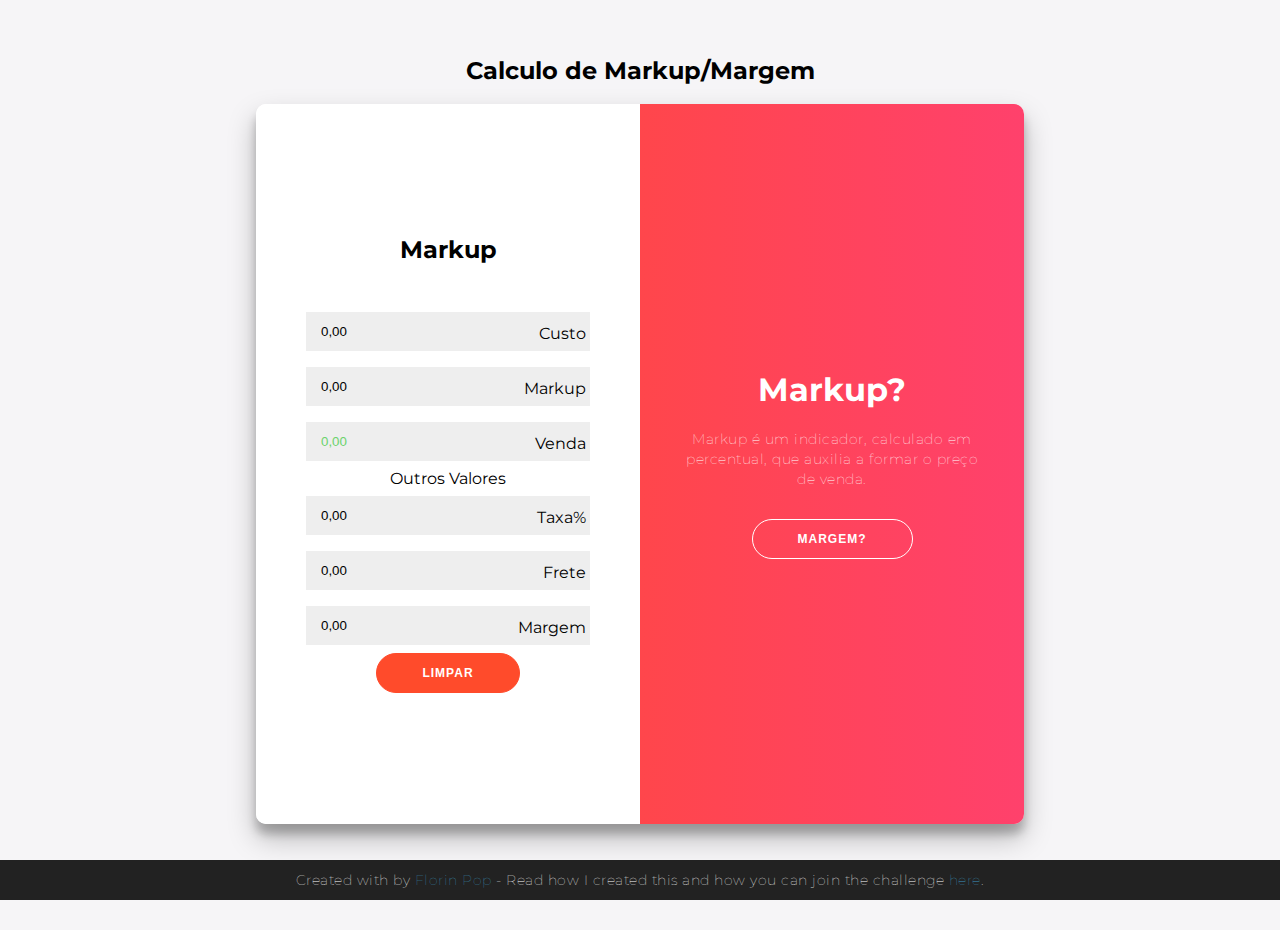
==== index.html @ 12caea39 "dashfafghdfjosdfs" ====
<!DOCTYPE html>
<html lang="pt">
<head>
    <meta charset="UTF-8">
    <meta http-equiv="X-UA-Compatible" content="IE=edge">
    <meta name="viewport" content="width=device-width, initial-scale=1.0">
    <link rel="stylesheet" href="style/style.css">
    <title>Calculadora De Lucro</title>
</head>
<body>
	<script src="https://ajax.googleapis.com/ajax/libs/jquery/2.1.1/jquery.min.js"></script>
    <h2>Calculo de Markup/Margem</h2>
<div class="container" id="container">
	<div class="form-container sign-up-container">
		<form action="#">
			<h2>Margem</h2>
			<div class="social-container">
				<label for="custo">Custo</label>
				<input class="input-medium focused span6 calc" name="custo" id="custo" type="text" value="0,00"/>
				<label for="margem">Margem</label>
				<input class="input-medium focused span6 calc" name="margem" id="margem"  type="text" value="0,00"/>
				<label for="venda">Venda</label>
				<input class="input-medium focused span6 result" name="venda" id="venda" readonly="readonly" type="text" value="0,00"/>
				<div>Outros Valores</div>
				<label for="taxa">Taxa%</label>
				<input class="input-medium focused span6 calc" name="taxa" id="taxa"  type="text" value="0,00"/>
				<label for="frete">Frete</label>
				<input class="input-medium focused span6 calc" name="frete" id="frete"  type="text" value="0,00"/>
				<label for="markup">Markup</label>
				<input class="input-medium focused span6 calc" name="markup" id="markup" readonly="readonly" type="text" value="0,00"/>
				<button type="reset">Limpar</button>
			</div>
		</form>
	</div>
	<div class="form-container sign-in-container">
		<form action="#">
			<h2>Markup</h2>
			<div class="social-container">
				<label for="custo0">Custo</label>
				<input class="input-medium focused span6 calc" name="custo0" id="custo0" type="text" value="0,00"/>
				<label for="markup0">Markup</label>
				<input class="input-medium focused span6 calc" name="markup0" id="markup0"  type="text" value="0,00"/>
				<label for="venda0">Venda</label>
				<input class="input-medium focused span6 result" name="venda0" id="venda0" readonly="readonly" type="text" value="0,00"/>
				<div>Outros Valores</div>
				<label for="taxa0">Taxa%</label>
				<input class="input-medium focused span6 calc" name="taxa0" id="taxa0"  type="text" value="0,00"/>
				<label for="frete0">Frete</label>
				<input class="input-medium focused span6 calc" name="frete0" id="frete0"  type="text" value="0,00"/>
				<label for="margem0">Margem</label>
				<input class="input-medium focused span6 calc" name="margem0" id="margem0" readonly="readonly" type="text" value="0,00"/>
				<button type="reset">Limpar</button>
			</div>			
		</form>
	</div>
	<div class="overlay-container">
		<div class="overlay">
			<div class="overlay-panel overlay-left">
				<h1>Margem?</h1>
				<p>Margem de lucro é um valor absoluto, cujo cálculo é feito com o preço de venda já formado, mostrando qual foi a rentabilidade obtida.</p>
				<button class="ghost" id="signIn">Markup?</button>
			</div>
			<div class="overlay-panel overlay-right">
				<h1>Markup?</h1>
				<p>Markup é um indicador, calculado em percentual, que auxilia a formar o preço de venda.</p>
				<button class="ghost" id="signUp">Margem?</button>
			</div>
		</div>
	</div>
</div>

<script src="js/js_1.9/jquery-1.8.2.min.js" type="text/javascript"></script>                
        <script type="text/javascript">    
            
            $(document).ready(function(){
                //Quando o valor do campo mudar...
                $('.calc').keyup(function(){
                    var custo0 = parseFloat($('#custo0').val().replace(".", "").replace(",", ".")) || 0.00;
                    var markup0 = parseFloat($('#markup0').val().replace(".", "").replace(",", ".")) || 0.00;
                    var taxa0 = parseFloat($('#taxa0').val().replace(".", "").replace(",", ".")) || 0.00;
                    var frete0 = parseFloat($('#frete0').val().replace(".", "").replace(",", ".")) || 0.00;

					var custo = parseFloat($('#custo').val().replace(".", "").replace(",", ".")) || 0.00;
                    var margem = parseFloat($('#margem').val().replace(".", "").replace(",", ".")) || 0.00;
                    var taxa = parseFloat($('#taxa').val().replace(".", "").replace(",", ".")) || 0.00;
                    var frete = parseFloat($('#frete').val().replace(".", "").replace(",", ".")) || 0.00;

                    //calculos
                    var valor_markup = custo0 * markup0 / 100;
                    var f12 = custo0 + valor_markup;
                    var f13 = f12 + frete0;
                    var i11 = (100 - taxa0) / 100;
                    var d7 = f13 / i11;
                    var valor_taxa0 = d7 * taxa0 / 100;
                    var cmv = custo0 + frete0 + valor_taxa0;

					var lucro = (margem / 100);
					var valor_margem = custo / (lucro - 1) * -1;
                    var f12b = valor_margem;
                    var f13b = f12b + frete;
                    var i11b = (100 - taxa) / 100;
                    var d7b = f13b / i11b;
                    var valor_taxa = d7b * taxa / 100;
                    var cmvB = custo - d7b;
                    
                    //O total 
                    var venda0 = d7;
                    var margem0 = 100 - (cmv / d7) * 100;
    
                    $('#venda0').val(number_format(venda0,2, ',', '.'));
                    $('#margem0').val(number_format(margem0,2, ',', '.'));

					var venda = d7b;
                    var markup = (cmvB / custo * 100) * -1;
    
                    $('#venda').val(number_format(venda,2, ',', '.'));
                    $('#markup').val(number_format(markup,2, ',', '.'));
    
                });
            });
    
        function number_format( number, decimals, dec_point, thousands_sep ) {
        var n = number, c = isNaN(decimals = Math.abs(decimals)) ? 2 : decimals;
        var d = dec_point == undefined ? "," : dec_point;
        var t = thousands_sep == undefined ? "." : thousands_sep, s = n < 0 ? "-" : "";
        var i = parseInt(n = Math.abs(+n || 0).toFixed(c)) + "", j = (j = i.length) > 3 ? j % 3 : 0;
        return s + (j ? i.substr(0, j) + t : "") + i.substr(j).replace(/(\d{3})(?=\d)/g, "$1" + t) + (c ? d + Math.abs(n - i).toFixed(c).slice(2) : "");}
            
        </script>

<footer>
	<p>
		Created with <i class="fa fa-heart"></i> by
		<a target="_blank" href="https://florin-pop.com">Florin Pop</a>
		- Read how I created this and how you can join the challenge
		<a target="_blank" href="https://www.florin-pop.com/blog/2019/03/double-slider-sign-in-up-form/">here</a>.
	</p>
</footer>
<script type="text/javascript" src="js/formulario.js"></script>
</body>
</html>
---- style/style.css ----
@import url('https://fonts.googleapis.com/css?family=Montserrat:400,800');

* {
	box-sizing: border-box;
}

body {
	background: #f6f5f7;
	display: flex;
	justify-content: center;
	align-items: center;
	flex-direction: column;
	font-family: 'Montserrat', sans-serif;
	height: 100vh;
	margin: -20px 0 50px;
}

h1 {
	font-weight: bold;
	margin: 0;
}

h2 {
	text-align: center;
}

p {
	font-size: 14px;
	font-weight: 100;
	line-height: 20px;
	letter-spacing: 0.5px;
	margin: 20px 0 30px;
}

span {
	font-size: 12px;
}

a {
	color: #333;
	font-size: 14px;
	text-decoration: none;
	margin: 15px 0;
}

button {
	border-radius: 20px;
	border: 1px solid #FF4B2B;
	background-color: #FF4B2B;
	color: #FFFFFF;
	font-size: 12px;
	font-weight: bold;
	padding: 12px 45px;
	letter-spacing: 1px;
	text-transform: uppercase;
	transition: transform 80ms ease-in;
}

button:active {
	transform: scale(0.95);
}

button:focus {
	outline: none;
}

button.ghost {
	background-color: transparent;
	border-color: #FFFFFF;
}

form {
	background-color: #FFFFFF;
	display: flex;
	align-items: center;
	justify-content: center;
	flex-direction: column;
	padding: 0 50px;
	height: 100%;
	text-align: center;
}

input {
	background-color: #eee;
	border: none;
	padding: 12px 15px;
	margin: 8px 0;
	width: 100%;
}

.container {
	background-color: #fff;
	border-radius: 10px;
  	box-shadow: 0 14px 28px rgba(0,0,0,0.25), 
			0 10px 10px rgba(0,0,0,0.22);
	position: relative;
	overflow: hidden;
	width: 768px;
	max-width: 100%;
	height: 80vh;
	min-height: 480px;
}

.form-container {
	position: absolute;
	top: 0;
	height: 100%;
	transition: all 0.6s ease-in-out;
}

.sign-in-container {
	left: 0;
	width: 50%;
	z-index: 2;
}

.container.right-panel-active .sign-in-container {
	transform: translateX(100%);
}

.sign-up-container {
	left: 0;
	width: 50%;
	opacity: 0;
	z-index: 1;
}

.container.right-panel-active .sign-up-container {
	transform: translateX(100%);
	opacity: 1;
	z-index: 5;
	animation: show 0.6s;
}

@keyframes show {
	0%, 49.99% {
		opacity: 0;
		z-index: 1;
	}
	
	50%, 100% {
		opacity: 1;
		z-index: 5;
	}
}

.overlay-container {
	position: absolute;
	top: 0;
	left: 50%;
	width: 50%;
	height: 100%;
	overflow: hidden;
	transition: transform 0.6s ease-in-out;
	z-index: 100;
}

.container.right-panel-active .overlay-container{
	transform: translateX(-100%);
}

.overlay {
	background: #FF416C;
	background: -webkit-linear-gradient(to right, #FF4B2B, #FF416C);
	background: linear-gradient(to right, #FF4B2B, #FF416C);
	background-repeat: no-repeat;
	background-size: cover;
	background-position: 0 0;
	color: #FFFFFF;
	position: relative;
	left: -100%;
	height: 100%;
	width: 200%;
  	transform: translateX(0);
	transition: transform 0.6s ease-in-out;
}

.container.right-panel-active .overlay {
  	transform: translateX(50%);
}

.overlay-panel {
	position: absolute;
	display: flex;
	align-items: center;
	justify-content: center;
	flex-direction: column;
	padding: 0 40px;
	text-align: center;
	top: 0;
	height: 100%;
	width: 50%;
	transform: translateX(0);
	transition: transform 0.6s ease-in-out;
}

.overlay-left {
	transform: translateX(-20%);
}

.container.right-panel-active .overlay-left {
	transform: translateX(0);
}

.overlay-right {
	right: 0;
	transform: translateX(0);
}

.container.right-panel-active .overlay-right {
	transform: translateX(20%);
}

.social-container {
	margin: 20px 0;
}


footer {
    background-color: #222;
    color: #fff;
    font-size: 14px;
    bottom: 0;
    position: fixed;
    left: 0;
    right: 0;
    text-align: center;
    z-index: 999;
}

footer p {
    margin: 10px 0;
}

footer i {
    color: red;
}

footer a {
    color: #3c97bf;
    text-decoration: none;
}

.result{
	color: rgb(108, 211, 108);
}

label {
	position: absolute;
	margin-top: 20px;
	width: 73%;
	text-align: right;
	
}

@media (max-width: 720px){
	label{
		font-size: 12px;
		width: 57%;
	}
}

@media (max-width: 420px){
	label{
		display: block;
		margin-top: 16px;
		text-align: right;
		margin-left: 40px;
		font-size: 12px;

	}
}
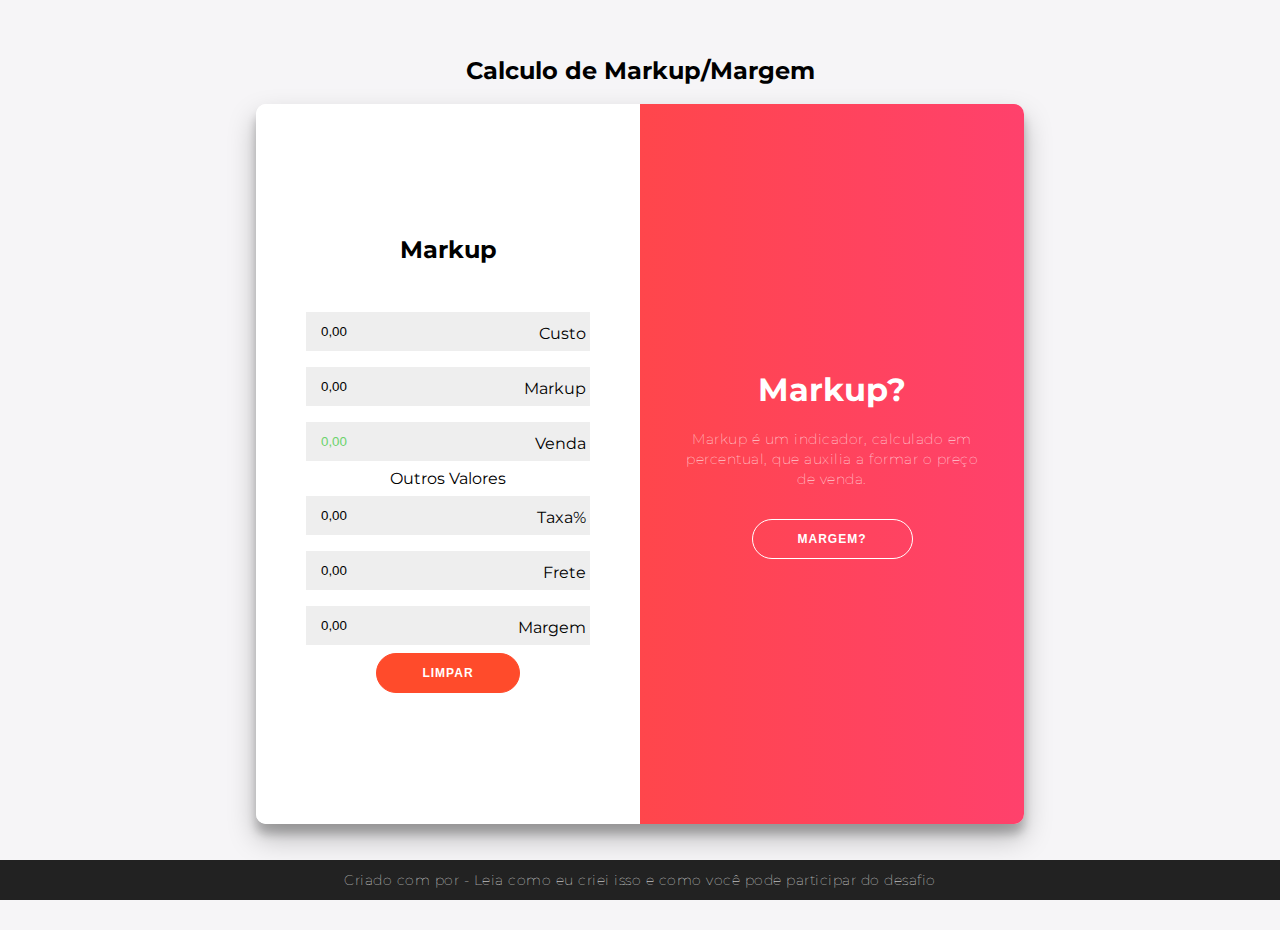
==== commit 61c9a378: "flsdgsfgkshg" ====
--- a/index.html
+++ b/index.html
@@ -130,10 +130,7 @@
 
 <footer>
 	<p>
-		Created with <i class="fa fa-heart"></i> by
-		<a target="_blank" href="https://florin-pop.com">Florin Pop</a>
-		- Read how I created this and how you can join the challenge
-		<a target="_blank" href="https://www.florin-pop.com/blog/2019/03/double-slider-sign-in-up-form/">here</a>.
+		Criado com por - Leia como eu criei isso e como você pode participar do desafio
 	</p>
 </footer>
 <script type="text/javascript" src="js/formulario.js"></script>
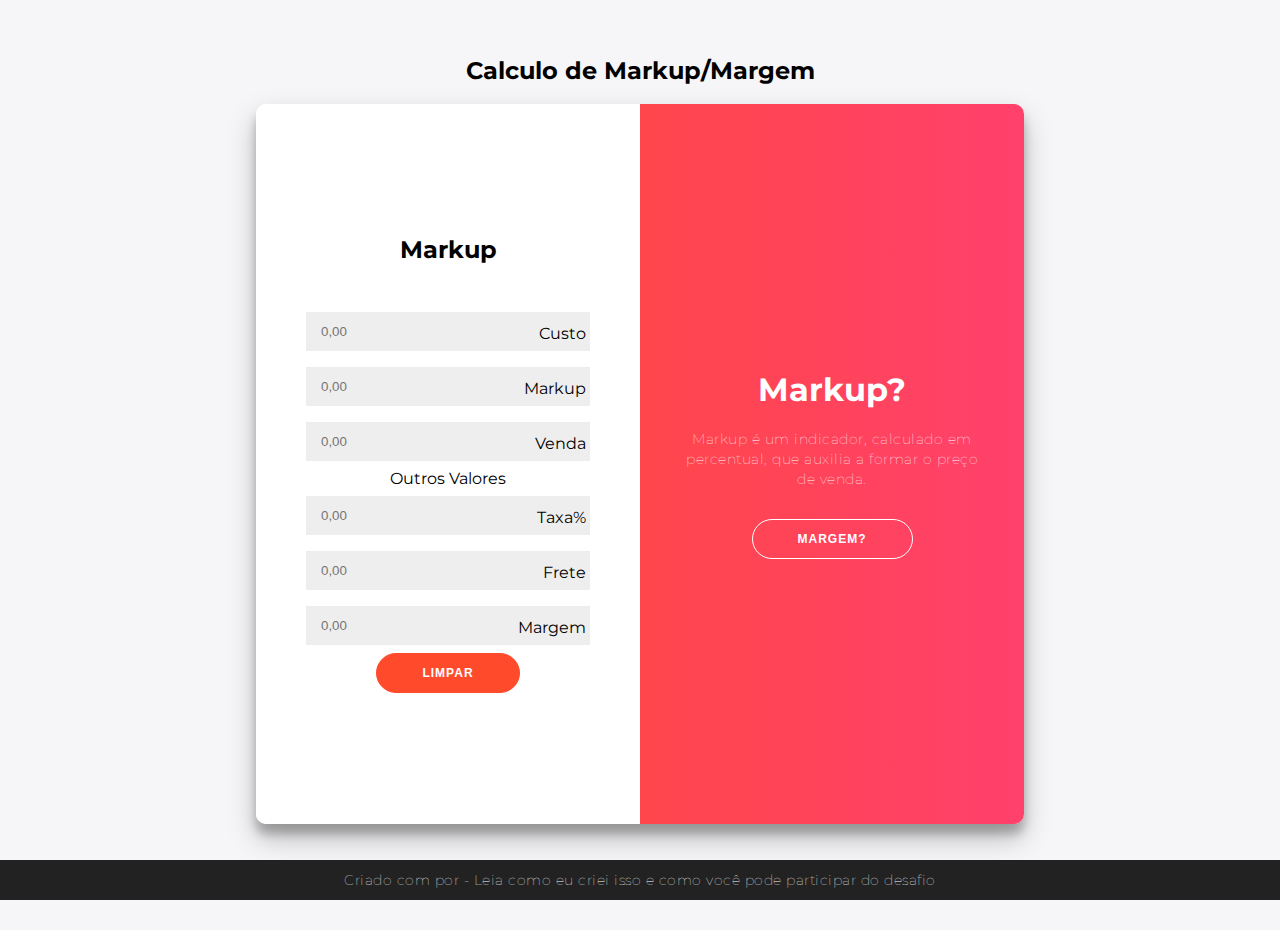
==== commit a676a754: "fksljlejgljglksj" ====
--- a/index.html
+++ b/index.html
@@ -16,18 +16,18 @@
 			<h2>Margem</h2>
 			<div class="social-container">
 				<label for="custo">Custo</label>
-				<input class="input-medium focused span6 calc" name="custo" id="custo" type="text" value="0,00"/>
+				<input class="input-medium focused span6 calc" name="custo" id="custo" type="text" placeholder="0,00" value=""/>
 				<label for="margem">Margem</label>
-				<input class="input-medium focused span6 calc" name="margem" id="margem"  type="text" value="0,00"/>
+				<input class="input-medium focused span6 calc" name="margem" id="margem"  type="text" placeholder="0,00" value=""/>
 				<label for="venda">Venda</label>
-				<input class="input-medium focused span6 result" name="venda" id="venda" readonly="readonly" type="text" value="0,00"/>
+				<input class="input-medium focused span6 result" name="venda" id="venda" readonly="readonly" type="text" placeholder="0,00" value=""/>
 				<div>Outros Valores</div>
 				<label for="taxa">Taxa%</label>
-				<input class="input-medium focused span6 calc" name="taxa" id="taxa"  type="text" value="0,00"/>
+				<input class="input-medium focused span6 calc" name="taxa" id="taxa"  type="text" placeholder="0,00" value=""/>
 				<label for="frete">Frete</label>
-				<input class="input-medium focused span6 calc" name="frete" id="frete"  type="text" value="0,00"/>
+				<input class="input-medium focused span6 calc" name="frete" id="frete"  type="text" placeholder="0,00" value=""/>
 				<label for="markup">Markup</label>
-				<input class="input-medium focused span6 calc" name="markup" id="markup" readonly="readonly" type="text" value="0,00"/>
+				<input class="input-medium focused span6 calc" name="markup" id="markup" readonly="readonly" type="text" placeholder="0,00" value=""/>
 				<button type="reset">Limpar</button>
 			</div>
 		</form>
@@ -37,18 +37,18 @@
 			<h2>Markup</h2>
 			<div class="social-container">
 				<label for="custo0">Custo</label>
-				<input class="input-medium focused span6 calc" name="custo0" id="custo0" type="text" value="0,00"/>
+				<input class="input-medium focused span6 calc" name="custo0" id="custo0" type="text" placeholder="0,00" value=""/>
 				<label for="markup0">Markup</label>
-				<input class="input-medium focused span6 calc" name="markup0" id="markup0"  type="text" value="0,00"/>
+				<input class="input-medium focused span6 calc" name="markup0" id="markup0"  type="text" placeholder="0,00" value=""/>
 				<label for="venda0">Venda</label>
-				<input class="input-medium focused span6 result" name="venda0" id="venda0" readonly="readonly" type="text" value="0,00"/>
+				<input class="input-medium focused span6 result" name="venda0" id="venda0" readonly="readonly" type="text" placeholder="0,00" value=""/>
 				<div>Outros Valores</div>
 				<label for="taxa0">Taxa%</label>
-				<input class="input-medium focused span6 calc" name="taxa0" id="taxa0"  type="text" value="0,00"/>
+				<input class="input-medium focused span6 calc" name="taxa0" id="taxa0"  type="text" placeholder="0,00" value=""/>
 				<label for="frete0">Frete</label>
-				<input class="input-medium focused span6 calc" name="frete0" id="frete0"  type="text" value="0,00"/>
+				<input class="input-medium focused span6 calc" name="frete0" id="frete0"  type="text" placeholder="0,00" value=""/>
 				<label for="margem0">Margem</label>
-				<input class="input-medium focused span6 calc" name="margem0" id="margem0" readonly="readonly" type="text" value="0,00"/>
+				<input class="input-medium focused span6 calc" name="margem0" id="margem0" readonly="readonly" type="text" placeholder="0,00" value=""/>
 				<button type="reset">Limpar</button>
 			</div>			
 		</form>
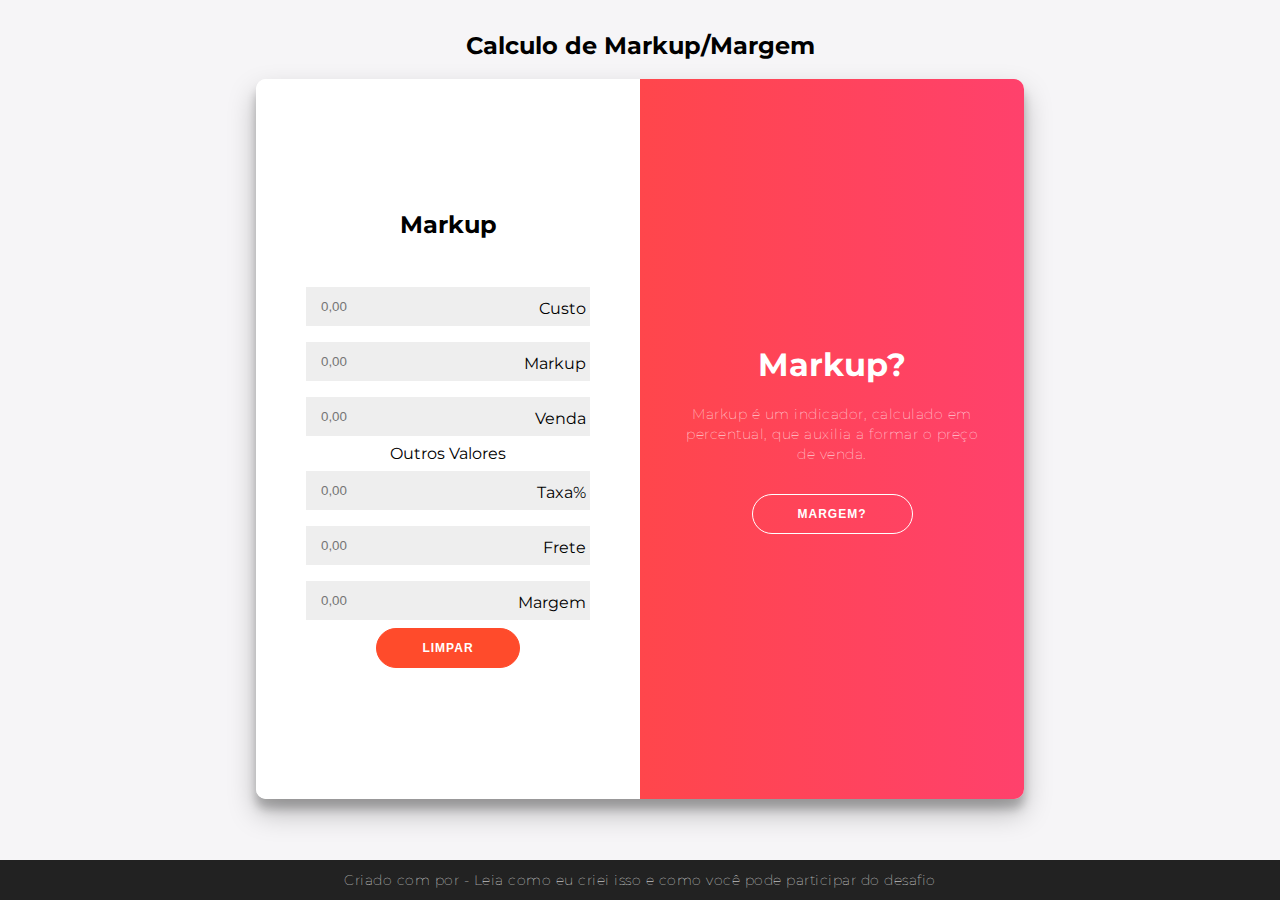
==== commit 45ab4742: "kwtkwrgknrjg3çw" ====
--- a/index.html
+++ b/index.html
@@ -1,138 +1,155 @@
 <!DOCTYPE html>
 <html lang="pt">
+
 <head>
-    <meta charset="UTF-8">
-    <meta http-equiv="X-UA-Compatible" content="IE=edge">
-    <meta name="viewport" content="width=device-width, initial-scale=1.0">
-    <link rel="stylesheet" href="style/style.css">
-    <title>Calculadora De Lucro</title>
+	<meta charset="UTF-8">
+	<meta http-equiv="X-UA-Compatible" content="IE=edge">
+	<meta name="viewport" content="width=device-width, initial-scale=1.0">
+	<link rel="stylesheet" href="style/style.css">
+	<title>Calculadora De Lucro</title>
 </head>
+
 <body>
 	<script src="https://ajax.googleapis.com/ajax/libs/jquery/2.1.1/jquery.min.js"></script>
-    <h2>Calculo de Markup/Margem</h2>
-<div class="container" id="container">
-	<div class="form-container sign-up-container">
-		<form action="#">
-			<h2>Margem</h2>
-			<div class="social-container">
-				<label for="custo">Custo</label>
-				<input class="input-medium focused span6 calc" name="custo" id="custo" type="text" placeholder="0,00" value=""/>
-				<label for="margem">Margem</label>
-				<input class="input-medium focused span6 calc" name="margem" id="margem"  type="text" placeholder="0,00" value=""/>
-				<label for="venda">Venda</label>
-				<input class="input-medium focused span6 result" name="venda" id="venda" readonly="readonly" type="text" placeholder="0,00" value=""/>
-				<div>Outros Valores</div>
-				<label for="taxa">Taxa%</label>
-				<input class="input-medium focused span6 calc" name="taxa" id="taxa"  type="text" placeholder="0,00" value=""/>
-				<label for="frete">Frete</label>
-				<input class="input-medium focused span6 calc" name="frete" id="frete"  type="text" placeholder="0,00" value=""/>
-				<label for="markup">Markup</label>
-				<input class="input-medium focused span6 calc" name="markup" id="markup" readonly="readonly" type="text" placeholder="0,00" value=""/>
-				<button type="reset">Limpar</button>
-			</div>
-		</form>
-	</div>
-	<div class="form-container sign-in-container">
-		<form action="#">
-			<h2>Markup</h2>
-			<div class="social-container">
-				<label for="custo0">Custo</label>
-				<input class="input-medium focused span6 calc" name="custo0" id="custo0" type="text" placeholder="0,00" value=""/>
-				<label for="markup0">Markup</label>
-				<input class="input-medium focused span6 calc" name="markup0" id="markup0"  type="text" placeholder="0,00" value=""/>
-				<label for="venda0">Venda</label>
-				<input class="input-medium focused span6 result" name="venda0" id="venda0" readonly="readonly" type="text" placeholder="0,00" value=""/>
-				<div>Outros Valores</div>
-				<label for="taxa0">Taxa%</label>
-				<input class="input-medium focused span6 calc" name="taxa0" id="taxa0"  type="text" placeholder="0,00" value=""/>
-				<label for="frete0">Frete</label>
-				<input class="input-medium focused span6 calc" name="frete0" id="frete0"  type="text" placeholder="0,00" value=""/>
-				<label for="margem0">Margem</label>
-				<input class="input-medium focused span6 calc" name="margem0" id="margem0" readonly="readonly" type="text" placeholder="0,00" value=""/>
-				<button type="reset">Limpar</button>
-			</div>			
-		</form>
-	</div>
-	<div class="overlay-container">
-		<div class="overlay">
-			<div class="overlay-panel overlay-left">
-				<h1>Margem?</h1>
-				<p>Margem de lucro é um valor absoluto, cujo cálculo é feito com o preço de venda já formado, mostrando qual foi a rentabilidade obtida.</p>
-				<button class="ghost" id="signIn">Markup?</button>
-			</div>
-			<div class="overlay-panel overlay-right">
-				<h1>Markup?</h1>
-				<p>Markup é um indicador, calculado em percentual, que auxilia a formar o preço de venda.</p>
-				<button class="ghost" id="signUp">Margem?</button>
+	<h2>Calculo de Markup/Margem</h2>
+	<div class="container" id="container">
+		<div class="form-container sign-up-container">
+			<form action="#">
+				<h2>Margem</h2>
+				<div class="social-container">
+					<label for="custo">Custo</label>
+					<input class="input-medium focused span6 calc" name="custo" id="custo" type="text"
+						placeholder="0,00" value="" />
+					<label for="margem">Margem</label>
+					<input class="input-medium focused span6 calc" name="margem" id="margem" type="text"
+						placeholder="0,00" value="" />
+					<label for="venda">Venda</label>
+					<input class="input-medium focused span6 result" name="venda" id="venda" readonly="readonly"
+						type="text" placeholder="0,00" value="" />
+					<div>Outros Valores</div>
+					<label for="taxa">Taxa%</label>
+					<input class="input-medium focused span6 calc" name="taxa" id="taxa" type="text" placeholder="0,00"
+						value="" />
+					<label for="frete">Frete</label>
+					<input class="input-medium focused span6 calc" name="frete" id="frete" type="text"
+						placeholder="0,00" value="" />
+					<label for="markup">Markup</label>
+					<input class="input-medium focused span6 calc" name="markup" id="markup" readonly="readonly"
+						type="text" placeholder="0,00" value="" />
+					<button type="reset">Limpar</button>
+				</div>
+			</form>
+		</div>
+		<div class="form-container sign-in-container">
+			<form action="#">
+				<h2>Markup</h2>
+				<div class="social-container">
+					<label for="custo0">Custo</label>
+					<input class="input-medium focused span6 calc" name="custo0" id="custo0" type="text"
+						placeholder="0,00" value="" />
+					<label for="markup0">Markup</label>
+					<input class="input-medium focused span6 calc" name="markup0" id="markup0" type="text"
+						placeholder="0,00" value="" />
+					<label for="venda0">Venda</label>
+					<input class="input-medium focused span6 result" name="venda0" id="venda0" readonly="readonly"
+						type="text" placeholder="0,00" value="" />
+					<div>Outros Valores</div>
+					<label for="taxa0">Taxa%</label>
+					<input class="input-medium focused span6 calc" name="taxa0" id="taxa0" type="text"
+						placeholder="0,00" value="" />
+					<label for="frete0">Frete</label>
+					<input class="input-medium focused span6 calc" name="frete0" id="frete0" type="text"
+						placeholder="0,00" value="" />
+					<label for="margem0">Margem</label>
+					<input class="input-medium focused span6 calc" name="margem0" id="margem0" readonly="readonly"
+						type="text" placeholder="0,00" value="" />
+					<button type="reset">Limpar</button>
+				</div>
+			</form>
+		</div>
+		<div class="overlay-container">
+			<div class="overlay">
+				<div class="overlay-panel overlay-left">
+					<h1>Margem?</h1>
+					<p>Margem de lucro é um valor absoluto, cujo cálculo é feito com o preço de venda já formado,
+						mostrando qual foi a rentabilidade obtida.</p>
+					<button class="ghost" id="signIn">Markup?</button>
+				</div>
+				<div class="overlay-panel overlay-right">
+					<h1>Markup?</h1>
+					<p>Markup é um indicador, calculado em percentual, que auxilia a formar o preço de venda.</p>
+					<button class="ghost" id="signUp">Margem?</button>
+				</div>
 			</div>
 		</div>
 	</div>
-</div>
 
-<script src="js/js_1.9/jquery-1.8.2.min.js" type="text/javascript"></script>                
-        <script type="text/javascript">    
-            
-            $(document).ready(function(){
-                //Quando o valor do campo mudar...
-                $('.calc').keyup(function(){
-                    var custo0 = parseFloat($('#custo0').val().replace(".", "").replace(",", ".")) || 0.00;
-                    var markup0 = parseFloat($('#markup0').val().replace(".", "").replace(",", ".")) || 0.00;
-                    var taxa0 = parseFloat($('#taxa0').val().replace(".", "").replace(",", ".")) || 0.00;
-                    var frete0 = parseFloat($('#frete0').val().replace(".", "").replace(",", ".")) || 0.00;
+	<script src="js/js_1.9/jquery-1.8.2.min.js" type="text/javascript"></script>
+	<script type="text/javascript">
 
-					var custo = parseFloat($('#custo').val().replace(".", "").replace(",", ".")) || 0.00;
-                    var margem = parseFloat($('#margem').val().replace(".", "").replace(",", ".")) || 0.00;
-                    var taxa = parseFloat($('#taxa').val().replace(".", "").replace(",", ".")) || 0.00;
-                    var frete = parseFloat($('#frete').val().replace(".", "").replace(",", ".")) || 0.00;
+		$(document).ready(function () {
+			//Quando o valor do campo mudar...
+			$('.calc').keyup(function () {
+				var custo0 = parseFloat($('#custo0').val().replace(".", "").replace(",", ".")) || 0.00;
+				var markup0 = parseFloat($('#markup0').val().replace(".", "").replace(",", ".")) || 0.00;
+				var taxa0 = parseFloat($('#taxa0').val().replace(".", "").replace(",", ".")) || 0.00;
+				var frete0 = parseFloat($('#frete0').val().replace(".", "").replace(",", ".")) || 0.00;
 
-                    //calculos
-                    var valor_markup = custo0 * markup0 / 100;
-                    var f12 = custo0 + valor_markup;
-                    var f13 = f12 + frete0;
-                    var i11 = (100 - taxa0) / 100;
-                    var d7 = f13 / i11;
-                    var valor_taxa0 = d7 * taxa0 / 100;
-                    var cmv = custo0 + frete0 + valor_taxa0;
+				var custo = parseFloat($('#custo').val().replace(".", "").replace(",", ".")) || 0.00;
+				var margem = parseFloat($('#margem').val().replace(".", "").replace(",", ".")) || 0.00;
+				var taxa = parseFloat($('#taxa').val().replace(".", "").replace(",", ".")) || 0.00;
+				var frete = parseFloat($('#frete').val().replace(".", "").replace(",", ".")) || 0.00;
 
-					var lucro = (margem / 100);
-					var valor_margem = custo / (lucro - 1) * -1;
-                    var f12b = valor_margem;
-                    var f13b = f12b + frete;
-                    var i11b = (100 - taxa) / 100;
-                    var d7b = f13b / i11b;
-                    var valor_taxa = d7b * taxa / 100;
-                    var cmvB = custo - d7b;
-                    
-                    //O total 
-                    var venda0 = d7;
-                    var margem0 = 100 - (cmv / d7) * 100;
-    
-                    $('#venda0').val(number_format(venda0,2, ',', '.'));
-                    $('#margem0').val(number_format(margem0,2, ',', '.'));
+				//calculos
+				var valor_markup = custo0 * markup0 / 100;
+				var f12 = custo0 + valor_markup;
+				var f13 = f12 + frete0;
+				var i11 = (100 - taxa0) / 100;
+				var d7 = f13 / i11;
+				var valor_taxa0 = d7 * taxa0 / 100;
+				var cmv = custo0 + frete0 + valor_taxa0;
 
-					var venda = d7b;
-                    var markup = (cmvB / custo * 100) * -1;
-    
-                    $('#venda').val(number_format(venda,2, ',', '.'));
-                    $('#markup').val(number_format(markup,2, ',', '.'));
-    
-                });
-            });
-    
-        function number_format( number, decimals, dec_point, thousands_sep ) {
-        var n = number, c = isNaN(decimals = Math.abs(decimals)) ? 2 : decimals;
-        var d = dec_point == undefined ? "," : dec_point;
-        var t = thousands_sep == undefined ? "." : thousands_sep, s = n < 0 ? "-" : "";
-        var i = parseInt(n = Math.abs(+n || 0).toFixed(c)) + "", j = (j = i.length) > 3 ? j % 3 : 0;
-        return s + (j ? i.substr(0, j) + t : "") + i.substr(j).replace(/(\d{3})(?=\d)/g, "$1" + t) + (c ? d + Math.abs(n - i).toFixed(c).slice(2) : "");}
-            
-        </script>
+				var lucro = (margem / 100);
+				var valor_margem = custo / (lucro - 1) * -1;
+				var f12b = valor_margem;
+				var f13b = f12b + frete;
+				var i11b = (100 - taxa) / 100;
+				var d7b = f13b / i11b;
+				var valor_taxa = d7b * taxa / 100;
+				var cmvB = custo - d7b;
 
-<footer>
-	<p>
-		Criado com por - Leia como eu criei isso e como você pode participar do desafio
-	</p>
-</footer>
-<script type="text/javascript" src="js/formulario.js"></script>
+				//O total 
+				var venda0 = d7;
+				var margem0 = 100 - (cmv / d7) * 100;
+
+				$('#venda0').val(number_format(venda0, 2, ',', '.'));
+				$('#margem0').val(number_format(margem0, 2, ',', '.'));
+
+				var venda = d7b;
+				var markup = (cmvB / custo * 100) * -1;
+
+				$('#venda').val(number_format(venda, 2, ',', '.'));
+				$('#markup').val(number_format(markup, 2, ',', '.'));
+
+			});
+		});
+
+		function number_format(number, decimals, dec_point, thousands_sep) {
+			var n = number, c = isNaN(decimals = Math.abs(decimals)) ? 2 : decimals;
+			var d = dec_point == undefined ? "," : dec_point;
+			var t = thousands_sep == undefined ? "." : thousands_sep, s = n < 0 ? "-" : "";
+			var i = parseInt(n = Math.abs(+n || 0).toFixed(c)) + "", j = (j = i.length) > 3 ? j % 3 : 0;
+			return s + (j ? i.substr(0, j) + t : "") + i.substr(j).replace(/(\d{3})(?=\d)/g, "$1" + t) + (c ? d + Math.abs(n - i).toFixed(c).slice(2) : "");
+		}
+
+	</script>
+
+	<footer>
+		<p>
+			Criado com por - Leia como eu criei isso e como você pode participar do desafio
+		</p>
+	</footer>
+	<script type="text/javascript" src="js/formulario.js"></script>
 </body>
+
 </html>--- a/style/style.css
+++ b/style/style.css
@@ -1,4 +1,3 @@
-
 @import url('https://fonts.googleapis.com/css?family=Montserrat:400,800');
 
 * {
@@ -12,8 +11,8 @@
 	align-items: center;
 	flex-direction: column;
 	font-family: 'Montserrat', sans-serif;
-	height: 100vh;
-	margin: -20px 0 50px;
+	height: 90vh;
+	margin: 0px 0 50px;
 }
 
 h1 {
@@ -92,8 +91,8 @@
 .container {
 	background-color: #fff;
 	border-radius: 10px;
-  	box-shadow: 0 14px 28px rgba(0,0,0,0.25), 
-			0 10px 10px rgba(0,0,0,0.22);
+	box-shadow: 0 14px 28px rgba(0, 0, 0, 0.25),
+		0 10px 10px rgba(0, 0, 0, 0.22);
 	position: relative;
 	overflow: hidden;
 	width: 768px;
@@ -138,7 +137,7 @@
 		opacity: 0;
 		z-index: 1;
 	}
-	
+
 	50%, 100% {
 		opacity: 1;
 		z-index: 5;
@@ -156,7 +155,7 @@
 	z-index: 100;
 }
 
-.container.right-panel-active .overlay-container{
+.container.right-panel-active .overlay-container {
 	transform: translateX(-100%);
 }
 
@@ -172,12 +171,12 @@
 	left: -100%;
 	height: 100%;
 	width: 200%;
-  	transform: translateX(0);
+	transform: translateX(0);
 	transition: transform 0.6s ease-in-out;
 }
 
 .container.right-panel-active .overlay {
-  	transform: translateX(50%);
+	transform: translateX(50%);
 }
 
 .overlay-panel {
@@ -218,31 +217,31 @@
 
 
 footer {
-    background-color: #222;
-    color: #fff;
-    font-size: 14px;
-    bottom: 0;
-    position: fixed;
-    left: 0;
-    right: 0;
-    text-align: center;
-    z-index: 999;
+	background-color: #222;
+	color: #fff;
+	font-size: 14px;
+	bottom: 0;
+	position: fixed;
+	left: 0;
+	right: 0;
+	text-align: center;
+	z-index: 999;
 }
 
 footer p {
-    margin: 10px 0;
+	margin: 10px 0;
 }
 
 footer i {
-    color: red;
+	color: red;
 }
 
 footer a {
-    color: #3c97bf;
-    text-decoration: none;
-}
-
-.result{
+	color: #3c97bf;
+	text-decoration: none;
+}
+
+.result {
 	color: rgb(108, 211, 108);
 }
 
@@ -251,18 +250,18 @@
 	margin-top: 20px;
 	width: 73%;
 	text-align: right;
-	
-}
-
-@media (max-width: 720px){
-	label{
+
+}
+
+@media (max-width: 720px) {
+	label {
 		font-size: 12px;
 		width: 57%;
 	}
 }
 
-@media (max-width: 420px){
-	label{
+@media (max-width: 420px) {
+	label {
 		display: block;
 		margin-top: 16px;
 		text-align: right;
@@ -270,4 +269,4 @@
 		font-size: 12px;
 
 	}
-}
+}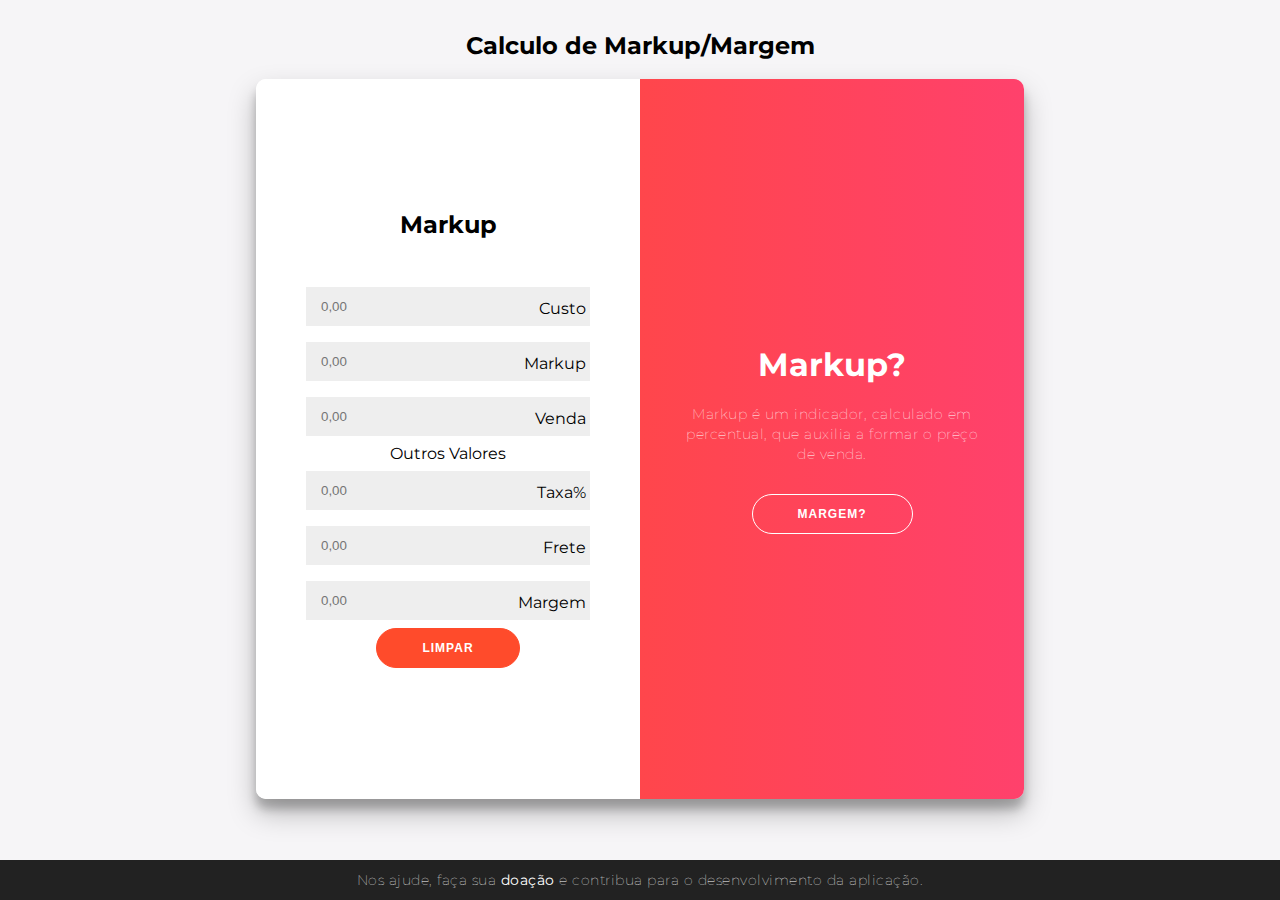
==== commit 0905a0c0: "vjglgjlsjgsjfbglnsglwj" ====
--- a/index.html
+++ b/index.html
@@ -143,10 +143,10 @@
 		}
 
 	</script>
-
+	
 	<footer>
 		<p>
-			Criado com por - Leia como eu criei isso e como você pode participar do desafio
+			Nos ajude, faça sua <strong for="pix">doação</strong><img id="pix" src="/img/pix.jpeg"> e contribua para o desenvolvimento da aplicação.
 		</p>
 	</footer>
 	<script type="text/javascript" src="js/formulario.js"></script>
--- a/style/style.css
+++ b/style/style.css
@@ -253,6 +253,18 @@
 
 }
 
+img {
+	display: none;
+}
+
+strong:hover + img{
+	display: block;
+	position: relative;
+	margin-left: auto;
+	margin-right: auto;
+	width: 20%;
+}
+
 @media (max-width: 720px) {
 	label {
 		font-size: 12px;
